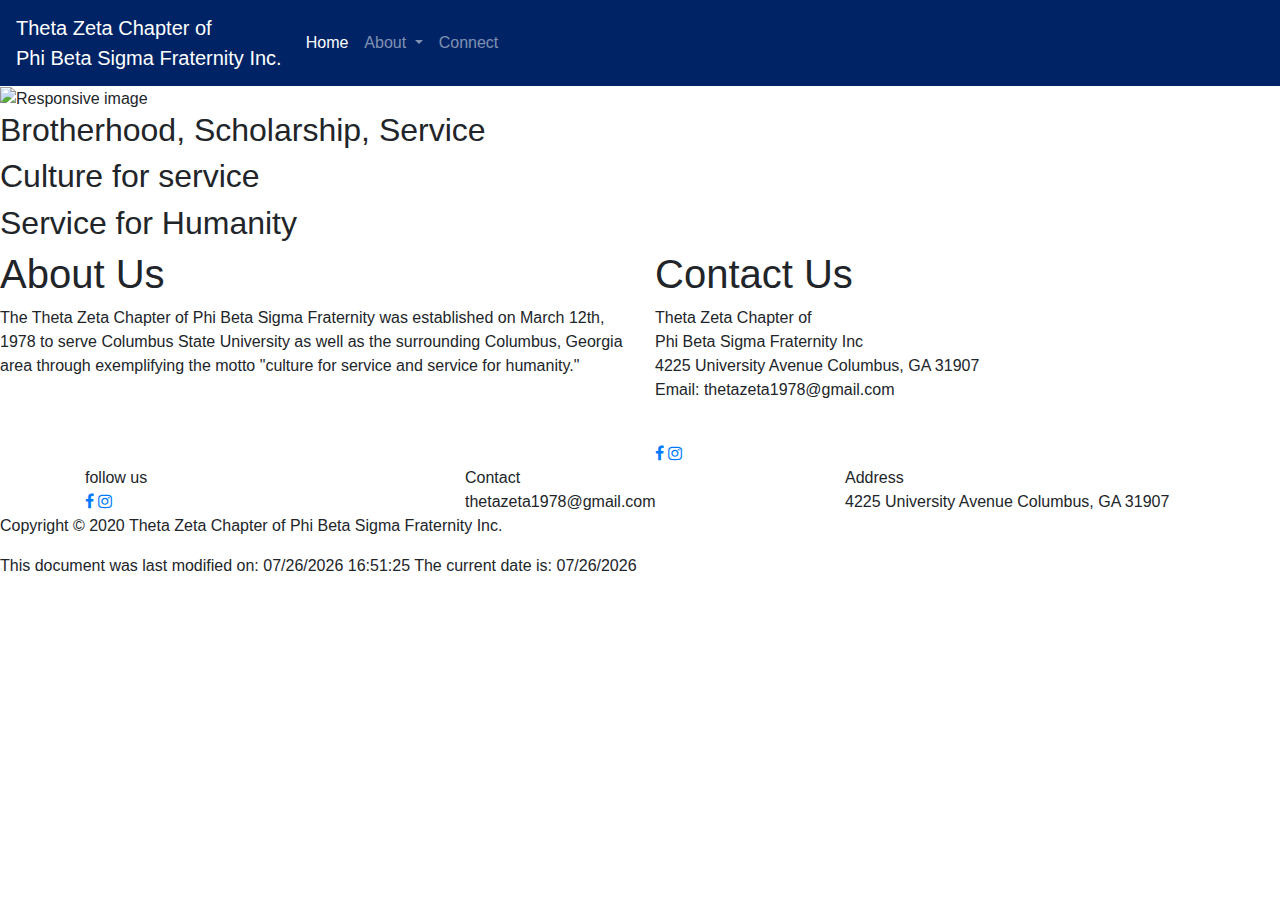
==== index.html @ 9a6071ed "Create index.html" ====
<!doctype html>
<html lang="en">
  <head>
    <!-- Required meta tags -->
    <meta charset="utf-8">
    <meta name="viewport" content="width=device-width, initial-scale=1, shrink-to-fit=no">
    <!-- Bootstrap CSS -->
    <link rel="stylesheet" href="https://stackpath.bootstrapcdn.com/bootstrap/4.4.1/css/bootstrap.min.css" integrity="sha384-Vkoo8x4CGsO3+Hhxv8T/Q5PaXtkKtu6ug5TOeNV6gBiFeWPGFN9MuhOf23Q9Ifjh" crossorigin="anonymous">
	<!--Custom CSS -->
	<link rel ="stylesheet" href="Main.css" >
	<link rel="stylesheet" href="https://cdnjs.cloudflare.com/ajax/libs/font-awesome/4.7.0/css/font-awesome.min.css">
	<!--<style>
	  .navbar { color:#FFFFFF; }
	</style>-->
    <title>Theta Zeta PBS</title>
  </head>
  <body>
  <div id ="fluid">
  <!-- Bootstrap code for navbar -->
  <nav class="navbar sticky-top navbar-expand-sm navbar-dark" style = "background-color: #002366;" >
  <a class="navbar-brand" href="index.html">Theta Zeta Chapter of </br> Phi Beta Sigma Fraternity Inc.</a></a>
  <button class="navbar-toggler" type="button" data-toggle="collapse" data-target="#navbarNavDropdown" aria-controls="navbarNavDropdown" aria-expanded="false" aria-label="Toggle navigation">
    <span class="navbar-toggler-icon"></span>
  </button>
  <div class="collapse navbar-collapse" id="navbarNavDropdown">
    <ul class="navbar-nav">
      <li class="nav-item active">
        <a class="nav-link" href="index.html">Home</a>
      </li>
	  <li class="nav-item dropdown">
        <a class="nav-link dropdown-toggle" href="#" id="navbarDropdownMenuLink" role="button" data-toggle="dropdown" aria-haspopup="true" aria-expanded="false">
          About
        </a>
        <div class="dropdown-menu" aria-labelledby="navbarDropdownMenuLink">
          <a class="dropdown-item" href="About.html">Founders</a>
          <a class="dropdown-item" href="History.html">History and Mission</a>
        </div>
      <li class="nav-item">
        <a class="nav-item nav-link" href="https://csuinvolve.columbusstate.edu/organization/thetazeta1914">Connect</a>
      </li>
    </ul>
  </div>
</nav>
<div class ="fluid">
  <img src="IMG_20661.jpg" class="img-fluid" alt="Responsive image">
  <div class = "background-container-fluid"> 
  <h2> Brotherhood, Scholarship, Service </h2>
  <h2> Culture for service </h2>
  <h2> Service for Humanity </h2>
 </div>
 <div class="fluid-container">
  <div class="row">
   <div class="col">
	<h1>About Us</h1>
	<p>The Theta Zeta Chapter of Phi Beta Sigma Fraternity was established on March 12th, 1978 to 
	serve Columbus State University as well as the surrounding Columbus, Georgia area through 
	exemplifying the motto "culture for service and service for humanity."</p>
	</div>
	<div class="col">
	<h1>Contact Us</h1>
	<p>Theta Zeta Chapter of<br>Phi Beta Sigma Fraternity Inc<br>4225 University Avenue
Columbus, GA 31907<br>Email: thetazeta1978@gmail.com</p><br>
	<a href="https://www.facebook.com/thetazeta1914/" class="fa fa-facebook"></a>
	<a href="https://www.instagram.com/thetazeta1914/?hl=en" class="fa fa-instagram"></a>
	</div>	
	</div>
  </div>
 </div>
 </div>
    <!-- JavaScript -->
    <!-- jQuery first, then Popper.js, then Bootstrap JS -->
    <script src="https://code.jquery.com/jquery-3.4.1.slim.min.js" integrity="sha384-J6qa4849blE2+poT4WnyKhv5vZF5SrPo0iEjwBvKU7imGFAV0wwj1yYfoRSJoZ+n" crossorigin="anonymous"></script>
    <script src="https://cdn.jsdelivr.net/npm/popper.js@1.16.0/dist/umd/popper.min.js" integrity="sha384-Q6E9RHvbIyZFJoft+2mJbHaEWldlvI9IOYy5n3zV9zzTtmI3UksdQRVvoxMfooAo" crossorigin="anonymous"></script>
    <script src="https://stackpath.bootstrapcdn.com/bootstrap/4.4.1/js/bootstrap.min.js" integrity="sha384-wfSDF2E50Y2D1uUdj0O3uMBJnjuUD4Ih7YwaYd1iqfktj0Uod8GCExl3Og8ifwB6" crossorigin="anonymous"></script>
<main>
</main>
<footer>
<div class="container">
 <div class="row">
  <div class="col">
   follow us<br>
   <a href="https://www.facebook.com/thetazeta1914/" class="fa fa-facebook"></a>
   <a href="https://www.instagram.com/thetazeta1914/?hl=en" class="fa fa-instagram"></a>
   </div>
   <div class="col">
   Contact<br>
   thetazeta1978@gmail.com
   </div>
   <div class="col">
    Address<br>
	4225 University Avenue
Columbus, GA 31907
   </div>
  </div>
 </div>
 <p>Copyright &copy; 2020 Theta Zeta Chapter of Phi Beta Sigma Fraternity Inc.</p>
 <p>This document was last modified on:
 <script>
 document.write(document.lastModified);
 </script>
The current date is:
<script>
 var todayDate = new Date();
 var day = todayDate.getDate();
 var month1 = todayDate.getMonth()+1;
 var year = todayDate.getFullYear();
if (day<10) {
 day='0' + day
}
if (month1<10) {
 month1 = '0' + month1
}
else {
 document.write("<p>Invalid date.</p>");
}
todayDate = month1 + '/' + day + '/' + year;
document.write(todayDate);

</script>
</p>
</div>
</footer>
</div>
</body>
</html>
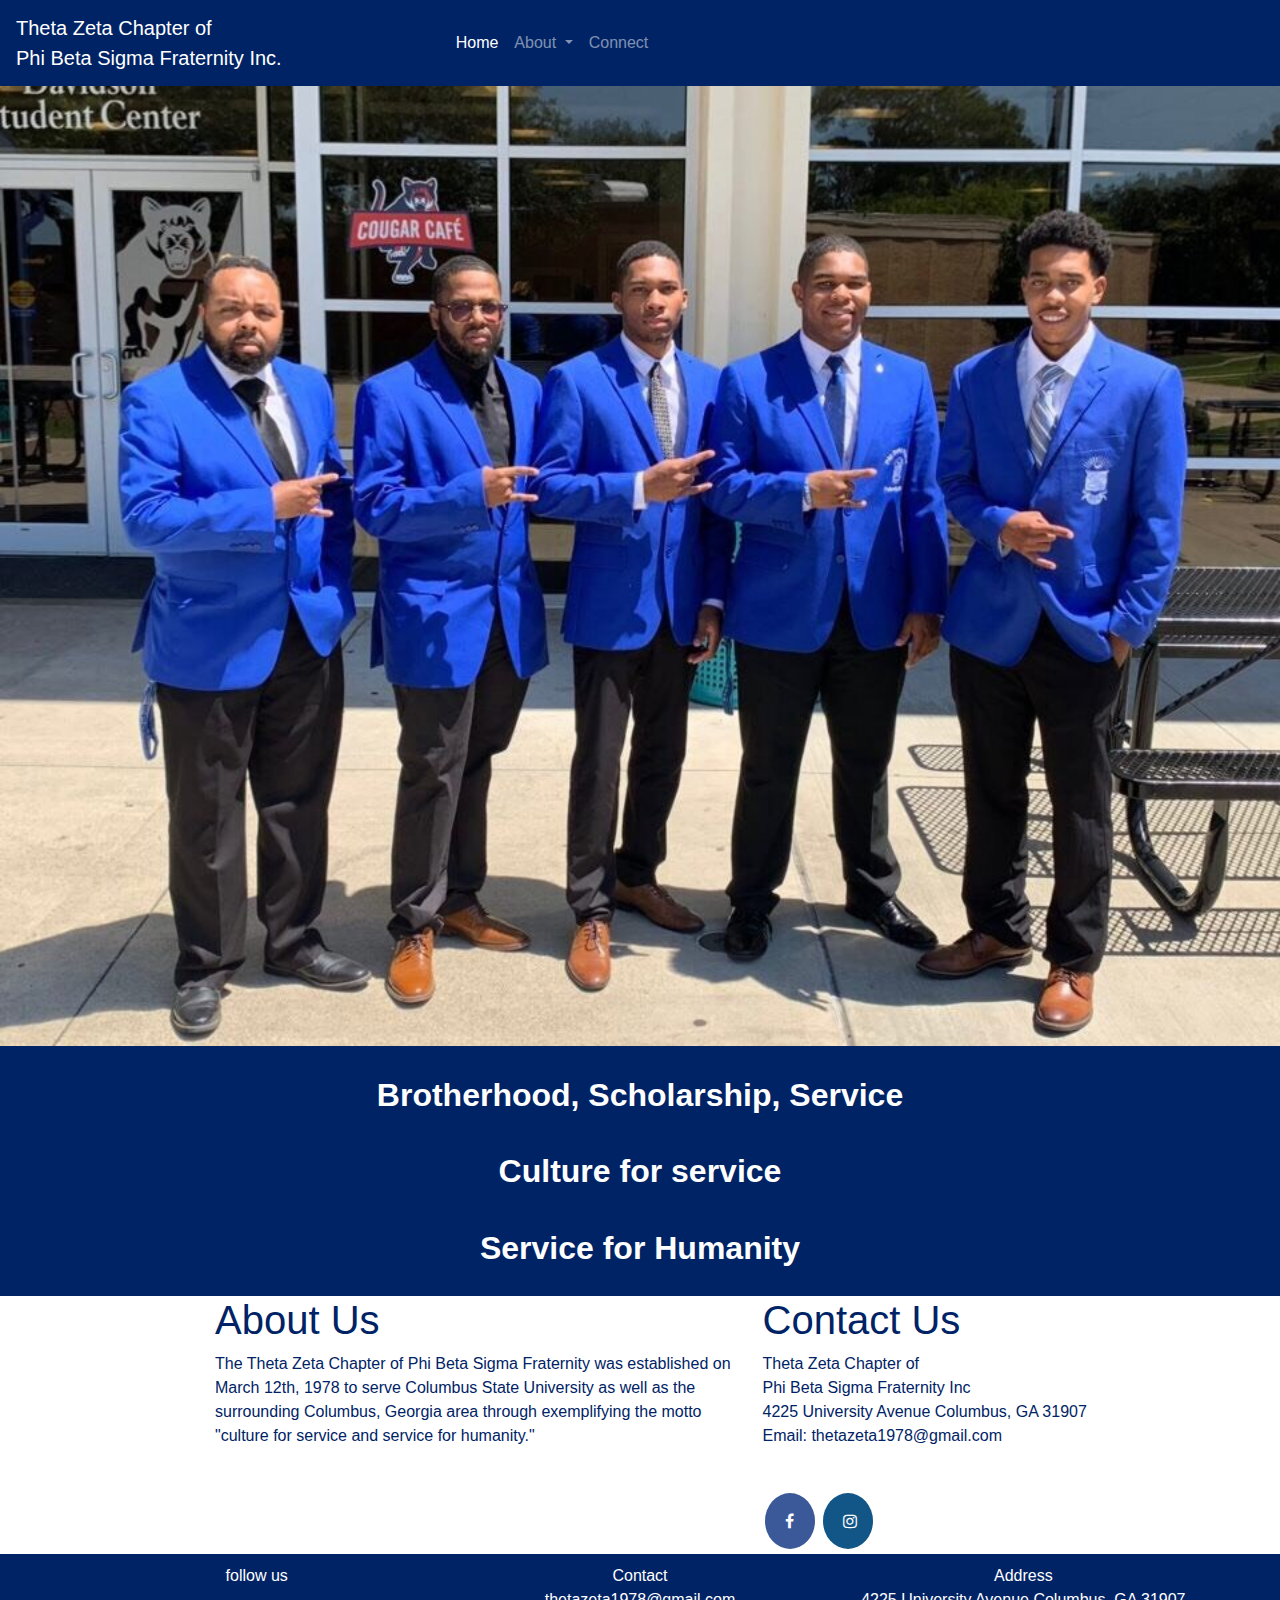
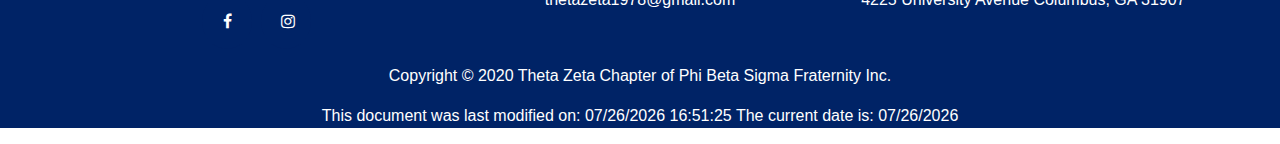
==== commit 93a1d303: "Add files via upload" ====
--- a/index.html
+++ b/index.html
@@ -1,125 +1,125 @@
-<!doctype html>
-<html lang="en">
-  <head>
-    <!-- Required meta tags -->
-    <meta charset="utf-8">
-    <meta name="viewport" content="width=device-width, initial-scale=1, shrink-to-fit=no">
-    <!-- Bootstrap CSS -->
-    <link rel="stylesheet" href="https://stackpath.bootstrapcdn.com/bootstrap/4.4.1/css/bootstrap.min.css" integrity="sha384-Vkoo8x4CGsO3+Hhxv8T/Q5PaXtkKtu6ug5TOeNV6gBiFeWPGFN9MuhOf23Q9Ifjh" crossorigin="anonymous">
-	<!--Custom CSS -->
-	<link rel ="stylesheet" href="Main.css" >
-	<link rel="stylesheet" href="https://cdnjs.cloudflare.com/ajax/libs/font-awesome/4.7.0/css/font-awesome.min.css">
-	<!--<style>
-	  .navbar { color:#FFFFFF; }
-	</style>-->
-    <title>Theta Zeta PBS</title>
-  </head>
-  <body>
-  <div id ="fluid">
-  <!-- Bootstrap code for navbar -->
-  <nav class="navbar sticky-top navbar-expand-sm navbar-dark" style = "background-color: #002366;" >
-  <a class="navbar-brand" href="index.html">Theta Zeta Chapter of </br> Phi Beta Sigma Fraternity Inc.</a></a>
-  <button class="navbar-toggler" type="button" data-toggle="collapse" data-target="#navbarNavDropdown" aria-controls="navbarNavDropdown" aria-expanded="false" aria-label="Toggle navigation">
-    <span class="navbar-toggler-icon"></span>
-  </button>
-  <div class="collapse navbar-collapse" id="navbarNavDropdown">
-    <ul class="navbar-nav">
-      <li class="nav-item active">
-        <a class="nav-link" href="index.html">Home</a>
-      </li>
-	  <li class="nav-item dropdown">
-        <a class="nav-link dropdown-toggle" href="#" id="navbarDropdownMenuLink" role="button" data-toggle="dropdown" aria-haspopup="true" aria-expanded="false">
-          About
-        </a>
-        <div class="dropdown-menu" aria-labelledby="navbarDropdownMenuLink">
-          <a class="dropdown-item" href="About.html">Founders</a>
-          <a class="dropdown-item" href="History.html">History and Mission</a>
-        </div>
-      <li class="nav-item">
-        <a class="nav-item nav-link" href="https://csuinvolve.columbusstate.edu/organization/thetazeta1914">Connect</a>
-      </li>
-    </ul>
-  </div>
-</nav>
-<div class ="fluid">
-  <img src="IMG_20661.jpg" class="img-fluid" alt="Responsive image">
-  <div class = "background-container-fluid"> 
-  <h2> Brotherhood, Scholarship, Service </h2>
-  <h2> Culture for service </h2>
-  <h2> Service for Humanity </h2>
- </div>
- <div class="fluid-container">
-  <div class="row">
-   <div class="col">
-	<h1>About Us</h1>
-	<p>The Theta Zeta Chapter of Phi Beta Sigma Fraternity was established on March 12th, 1978 to 
-	serve Columbus State University as well as the surrounding Columbus, Georgia area through 
-	exemplifying the motto "culture for service and service for humanity."</p>
-	</div>
-	<div class="col">
-	<h1>Contact Us</h1>
-	<p>Theta Zeta Chapter of<br>Phi Beta Sigma Fraternity Inc<br>4225 University Avenue
-Columbus, GA 31907<br>Email: thetazeta1978@gmail.com</p><br>
-	<a href="https://www.facebook.com/thetazeta1914/" class="fa fa-facebook"></a>
-	<a href="https://www.instagram.com/thetazeta1914/?hl=en" class="fa fa-instagram"></a>
-	</div>	
-	</div>
-  </div>
- </div>
- </div>
-    <!-- JavaScript -->
-    <!-- jQuery first, then Popper.js, then Bootstrap JS -->
-    <script src="https://code.jquery.com/jquery-3.4.1.slim.min.js" integrity="sha384-J6qa4849blE2+poT4WnyKhv5vZF5SrPo0iEjwBvKU7imGFAV0wwj1yYfoRSJoZ+n" crossorigin="anonymous"></script>
-    <script src="https://cdn.jsdelivr.net/npm/popper.js@1.16.0/dist/umd/popper.min.js" integrity="sha384-Q6E9RHvbIyZFJoft+2mJbHaEWldlvI9IOYy5n3zV9zzTtmI3UksdQRVvoxMfooAo" crossorigin="anonymous"></script>
-    <script src="https://stackpath.bootstrapcdn.com/bootstrap/4.4.1/js/bootstrap.min.js" integrity="sha384-wfSDF2E50Y2D1uUdj0O3uMBJnjuUD4Ih7YwaYd1iqfktj0Uod8GCExl3Og8ifwB6" crossorigin="anonymous"></script>
-<main>
-</main>
-<footer>
-<div class="container">
- <div class="row">
-  <div class="col">
-   follow us<br>
-   <a href="https://www.facebook.com/thetazeta1914/" class="fa fa-facebook"></a>
-   <a href="https://www.instagram.com/thetazeta1914/?hl=en" class="fa fa-instagram"></a>
-   </div>
-   <div class="col">
-   Contact<br>
-   thetazeta1978@gmail.com
-   </div>
-   <div class="col">
-    Address<br>
-	4225 University Avenue
-Columbus, GA 31907
-   </div>
-  </div>
- </div>
- <p>Copyright &copy; 2020 Theta Zeta Chapter of Phi Beta Sigma Fraternity Inc.</p>
- <p>This document was last modified on:
- <script>
- document.write(document.lastModified);
- </script>
-The current date is:
-<script>
- var todayDate = new Date();
- var day = todayDate.getDate();
- var month1 = todayDate.getMonth()+1;
- var year = todayDate.getFullYear();
-if (day<10) {
- day='0' + day
-}
-if (month1<10) {
- month1 = '0' + month1
-}
-else {
- document.write("<p>Invalid date.</p>");
-}
-todayDate = month1 + '/' + day + '/' + year;
-document.write(todayDate);
-
-</script>
-</p>
-</div>
-</footer>
-</div>
-</body>
-</html>
+<!doctype html>
+<html lang="en">
+  <head>
+    <!-- Required meta tags -->
+    <meta charset="utf-8">
+    <meta name="viewport" content="width=device-width, initial-scale=1, shrink-to-fit=no">
+    <!-- Bootstrap CSS -->
+    <link rel="stylesheet" href="https://stackpath.bootstrapcdn.com/bootstrap/4.4.1/css/bootstrap.min.css" integrity="sha384-Vkoo8x4CGsO3+Hhxv8T/Q5PaXtkKtu6ug5TOeNV6gBiFeWPGFN9MuhOf23Q9Ifjh" crossorigin="anonymous">
+	<!--Custom CSS -->
+	<link rel ="stylesheet" href="Main.css" >
+	<link rel="stylesheet" href="https://cdnjs.cloudflare.com/ajax/libs/font-awesome/4.7.0/css/font-awesome.min.css">
+	<!--<style>
+	  .navbar { color:#FFFFFF; }
+	</style>-->
+    <title>Theta Zeta PBS</title>
+  </head>
+  <body>
+  <div id ="fluid">
+  <!-- Bootstrap code for navbar -->
+  <nav class="navbar sticky-top navbar-expand-sm navbar-dark" style = "background-color: #002366;" >
+  <a class="navbar-brand" href="index.html">Theta Zeta Chapter of </br> Phi Beta Sigma Fraternity Inc.</a></a>
+  <button class="navbar-toggler" type="button" data-toggle="collapse" data-target="#navbarNavDropdown" aria-controls="navbarNavDropdown" aria-expanded="false" aria-label="Toggle navigation">
+    <span class="navbar-toggler-icon"></span>
+  </button>
+  <div class="collapse navbar-collapse" id="navbarNavDropdown">
+    <ul class="navbar-nav">
+      <li class="nav-item active">
+        <a class="nav-link" href="index.html">Home</a>
+      </li>
+	  <li class="nav-item dropdown">
+        <a class="nav-link dropdown-toggle" href="#" id="navbarDropdownMenuLink" role="button" data-toggle="dropdown" aria-haspopup="true" aria-expanded="false">
+          About
+        </a>
+        <div class="dropdown-menu" aria-labelledby="navbarDropdownMenuLink">
+          <a class="dropdown-item" href="About.html">Founders</a>
+          <a class="dropdown-item" href="History.html">History and Mission</a>
+        </div>
+      <li class="nav-item">
+        <a class="nav-item nav-link" href="https://csuinvolve.columbusstate.edu/organization/thetazeta1914">Connect</a>
+      </li>
+    </ul>
+  </div>
+</nav>
+<div class ="fluid">
+  <img src="IMG_20661.jpg" class="img-fluid" alt="Responsive image">
+  <div class = "background-container-fluid"> 
+  <h2> Brotherhood, Scholarship, Service </h2>
+  <h2> Culture for service </h2>
+  <h2> Service for Humanity </h2>
+ </div>
+ <div class="fluid-container">
+  <div class="row">
+   <div class="col">
+	<h1>About Us</h1>
+	<p>The Theta Zeta Chapter of Phi Beta Sigma Fraternity was established on March 12th, 1978 to 
+	serve Columbus State University as well as the surrounding Columbus, Georgia area through 
+	exemplifying the motto "culture for service and service for humanity."</p>
+	</div>
+	<div class="col">
+	<h1>Contact Us</h1>
+	<p>Theta Zeta Chapter of<br>Phi Beta Sigma Fraternity Inc<br>4225 University Avenue
+Columbus, GA 31907<br>Email: thetazeta1978@gmail.com</p><br>
+	<a href="https://www.facebook.com/thetazeta1914/" class="fa fa-facebook"></a>
+	<a href="https://www.instagram.com/thetazeta1914/?hl=en" class="fa fa-instagram"></a>
+	</div>	
+	</div>
+  </div>
+ </div>
+ </div>
+    <!-- JavaScript -->
+    <!-- jQuery first, then Popper.js, then Bootstrap JS -->
+    <script src="https://code.jquery.com/jquery-3.4.1.slim.min.js" integrity="sha384-J6qa4849blE2+poT4WnyKhv5vZF5SrPo0iEjwBvKU7imGFAV0wwj1yYfoRSJoZ+n" crossorigin="anonymous"></script>
+    <script src="https://cdn.jsdelivr.net/npm/popper.js@1.16.0/dist/umd/popper.min.js" integrity="sha384-Q6E9RHvbIyZFJoft+2mJbHaEWldlvI9IOYy5n3zV9zzTtmI3UksdQRVvoxMfooAo" crossorigin="anonymous"></script>
+    <script src="https://stackpath.bootstrapcdn.com/bootstrap/4.4.1/js/bootstrap.min.js" integrity="sha384-wfSDF2E50Y2D1uUdj0O3uMBJnjuUD4Ih7YwaYd1iqfktj0Uod8GCExl3Og8ifwB6" crossorigin="anonymous"></script>
+<main>
+</main>
+<footer>
+<div class="container">
+ <div class="row">
+  <div class="col">
+   follow us<br>
+   <a href="https://www.facebook.com/thetazeta1914/" class="fa fa-facebook"></a>
+   <a href="https://www.instagram.com/thetazeta1914/?hl=en" class="fa fa-instagram"></a>
+   </div>
+   <div class="col">
+   Contact<br>
+   thetazeta1978@gmail.com
+   </div>
+   <div class="col">
+    Address<br>
+	4225 University Avenue
+Columbus, GA 31907
+   </div>
+  </div>
+ </div>
+ <p>Copyright &copy; 2020 Theta Zeta Chapter of Phi Beta Sigma Fraternity Inc.</p>
+ <p>This document was last modified on:
+ <script>
+ document.write(document.lastModified);
+ </script>
+The current date is:
+<script>
+ var todayDate = new Date();
+ var day = todayDate.getDate();
+ var month1 = todayDate.getMonth()+1;
+ var year = todayDate.getFullYear();
+if (day<10) {
+ day='0' + day
+}
+if (month1<10) {
+ month1 = '0' + month1
+}
+else {
+ document.write("<p>Invalid date.</p>");
+}
+todayDate = month1 + '/' + day + '/' + year;
+document.write(todayDate);
+
+</script>
+</p>
+</div>
+</footer>
+</div>
+</body>
+</html>--- a/Main.css
+++ b/Main.css
@@ -0,0 +1,67 @@
+/*Main elements' CSS*/
+body { /*background-image: url(4389.jpg); */}
+h2 { text-align: center; }
+.background-container-fluid { background-color: #002366; color: white; width: 100%; height: 250px; }
+.background-container-fluid h2{font-weight: bold; text-align:center; padding-top: 30px;}
+.fluid-container .row {margin-left:200px;background-color: #FFFFFF;}
+.fluid-container .row h1{color: #002366;}
+.fluid-container .col { background-color: #FFFFFF;}
+.fluid-container .row p{color: #002366;}
+/*Footer CSS */
+footer { background-color: #002366; color: #FFFFFF; background-size: cover; height: 75pxx; text-align: center; }
+footer p { text-align: center; }
+footer .fa-facebook {
+  background-color:#002366;
+  color: white;
+}
+footer .fa-instagram {
+  background-color:#002366;
+  color: white;
+}	
+/*Navbar CSS */
+.navbar-nav {padding-left: 150px; color: #FFFFFF }
+.navbar { color:#FFFFFF; }
+/*main image CSS*/
+.fluid img { width: 100%; height: auto; }
+/*Bootstrap Column CSS */
+.col { /*margin-left: 65x;*/ background-color: #002366;}
+.col h1 { color: white; }
+.col p { color:white;}
+.col-md h2 { text-align: center; }
+.col-md h4 { text-align: center; }
+.col-md img { display: block; margin-left: auto; margin-right: auto; width: 50%; /*padding-left:90px;*/}
+/*.row {background-color: #002366; margin: auto; width: 100%; padding: 10px;} */
+.container {margin: auto; width: auto; padding: 10px; }
+.container-fluid { width: 100%; background-color: #FFFFFF; }
+.image-container { width: 80px; margin:70px; min-width: 900px;
+                   max-width: 1280px; }
+/*Contact us social media buttons css*/				   
+.fa {
+  padding: 20px;
+  font-size: 30px;
+  width: 50px;
+  text-align: center;
+  text-decoration: none;
+  margin: 5px 2px;
+  border-radius: 50%;
+}
+.fa:hover {
+    opacity: 0.7;
+}
+ .fa-facebook {
+  background: #3B5998;
+  color: white;
+}
+ .fa-instagram {
+  background: #125688;
+  color: white;
+}				   
+/*About CSS	*/			   
+#more {display: none;}
+#more1 {display:none;}
+#more2 {display:none;}
+.Founders { text-align: center; color: #002366  }
+
+/*History CSS */
+.History h1 { text-align: center; color: #002366 }
+.Mistory h1 { text-align: center; color: #002366 }
